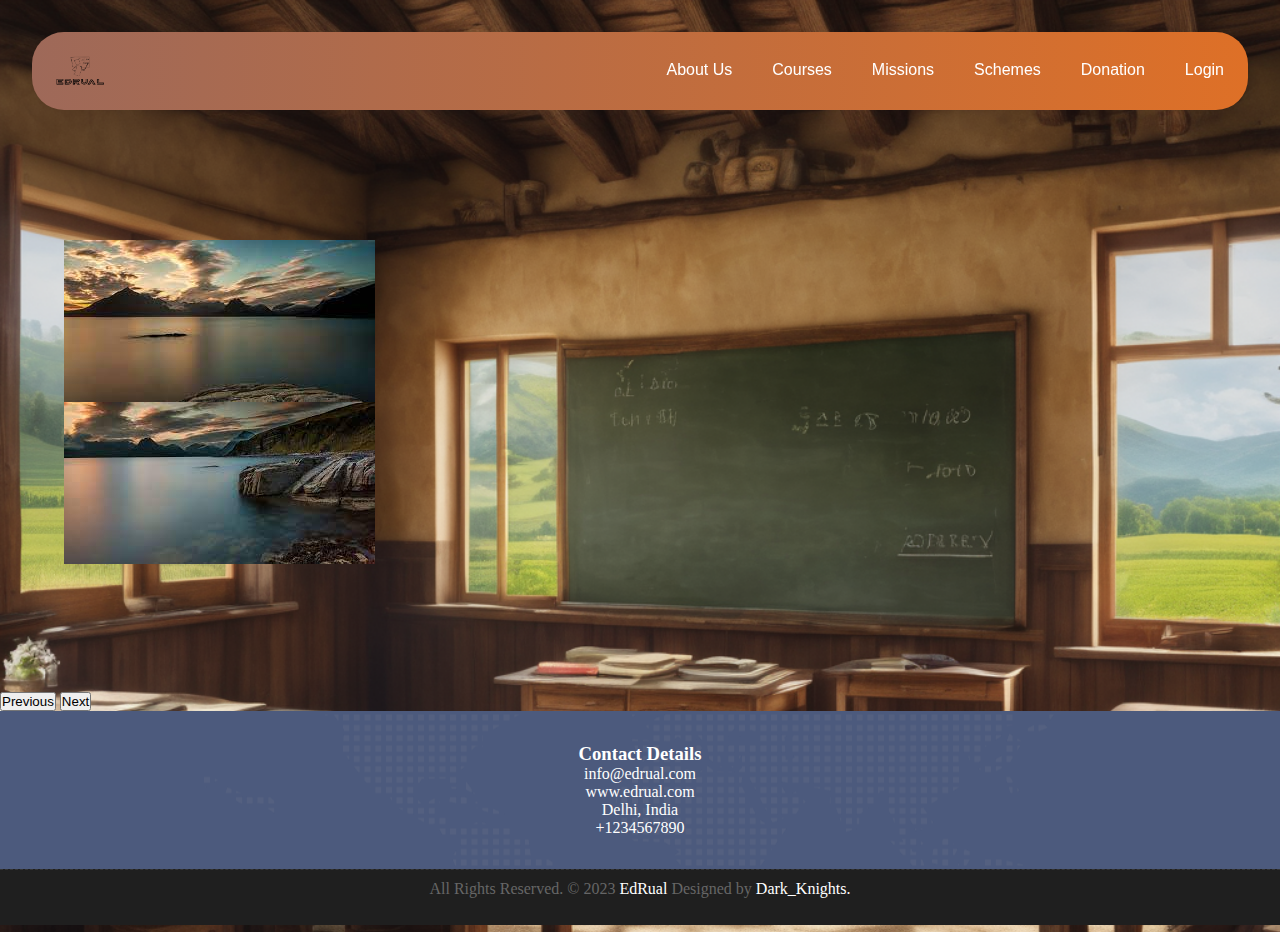
==== index.html @ 4fbaf144 "sih" ====
<!DOCTYPE html>
<html lang="en">
  <head>
    <meta charset="UTF-8" />
    <meta name="viewport" content="width=device-width, initial-scale=1.0" />
    <link rel="icon" href="logo.png" type="image/icon type" />
    <title>Edrual</title>
    <link rel="stylesheet" href="style.css" />
    <link
      href="https://cdn.jsdelivr.net/npm/bootstrap@5.3.2/dist/css/bootstrap.min.css"
      rel="stylesheet"
      integrity="sha384-T3c6CoIi6uLrA9TneNEoa7RxnatzjcDSCmG1MXxSR1GAsXEV/Dwwykc2MPK8M2HN"
      crossorigin="anonymous"
    />
    <link
      rel="stylesheet"
      href="https://cdnjs.cloudflare.com/ajax/libs/font-awesome/4.7.0/css/font-awesome.min.css"
    />
  </head>
  <body>
    <header>
      <div class="header" id="site-header">
        <div class="logo_edrual"><img src="logo.png" class="logo" /></div>
        <div class="header_ctn">
          <div class="about">
            <a href="" class="about-us">About Us</a>
          </div>
          <div class="dropdown">
            <a href="#" class="dropbtn"> Courses </a>
            <div class="dropdown-content">
              <a href="#">Communication Skills</a>
              <a href="#">Aptitude</a>
              <a href="#">Mental Maths</a>
            </div>
          </div>
          <div class="mission">
            <a href="">Missions</a>
          </div>
          <div class="scheme">
            <a class="scheme_btn" href="">Schemes</a>
          </div>
          <div class="donation">
            <a href="">Donation</a>
          </div>
          <div class="login-dropdown">
            <a href="#" class="login_btn">Login</a>
          </div>
        </div>
      </div>
    </header>
    <main>
      <div
        id="carouselExampleAutoplaying"
        class="carousel slide"
        data-bs-ride="carousel"
      >
        <div class="carousel-inner">
          <div class="carousel-item active">
            <img src="c1.jpeg" class="d-block w-100" alt="..." />
          </div>
          <div class="carousel-item">
            <img src="c2.jpeg" class="d-block w-100" alt="..." />
          </div>
        </div>
        <button
          class="carousel-control-prev"
          type="button"
          data-bs-target="#carouselExampleAutoplaying"
          data-bs-slide="prev"
        >
          <span class="carousel-control-prev-icon" aria-hidden="true"></span>
          <span class="visually-hidden">Previous</span>
        </button>
        <button
          class="carousel-control-next"
          type="button"
          data-bs-target="#carouselExampleAutoplaying"
          data-bs-slide="next"
        >
          <span class="carousel-control-next-icon" aria-hidden="true"></span>
          <span class="visually-hidden">Next</span>
        </button>
      </div>
    </main>
    <footer>
      <div class="footer_ctn">
        <div class="footer_1">
          <div class="contact">
            <div class="widget-title">
              <h3>Contact Details</h3>
            </div>

            <ul class="footer-links">
              <li><a href="mailto:#">info@edrual.com</a></li>
              <li><a href="#">www.edrual.com</a></li>
              <li>Delhi, India</li>
              <li>+1234567890</li>
            </ul>
          </div>
        </div>
        <div class="footer_2">
          <p class="footer-company-name">
            All Rights Reserved. &copy; 2023 <a href="#">EdRual</a> Designed by
            <a href="#"> Dark_Knights.</a>
          </p>
        </div>
      </div>
    </footer>
    <script
      src="https://cdn.jsdelivr.net/npm/@popperjs/core@2.11.8/dist/umd/popper.min.js"
      integrity="sha384-I7E8VVD/ismYTF4hNIPjVp/Zjvgyol6VFvRkX/vR+Vc4jQkC+hVqc2pM8ODewa9r"
      crossorigin="anonymous"
    ></script>
    <script
      src="https://cdn.jsdelivr.net/npm/bootstrap@5.3.2/dist/js/bootstrap.min.js"
      integrity="sha384-BBtl+eGJRgqQAUMxJ7pMwbEyER4l1g+O15P+16Ep7Q9Q+zqX6gSbd85u4mG4QzX+"
      crossorigin="anonymous"
    ></script>
    <script
      src="https://cdn.jsdelivr.net/npm/bootstrap@5.3.2/dist/js/bootstrap.bundle.min.js"
      integrity="sha384-C6RzsynM9kWDrMNeT87bh95OGNyZPhcTNXj1NW7RuBCsyN/o0jlpcV8Qyq46cDfL"
      crossorigin="anonymous"
    ></script>
    <script>
      const header = document.getElementById("site-header");
      const headerStickyClass = "header-sticky";

      window.addEventListener("scroll", () => {
        if (window.scrollY > 0) {
          header.classList.add(headerStickyClass);
        } else {
          header.classList.remove(headerStickyClass);
        }
      });
    </script>
  </body>
</html>
---- style.css ----
*,
::after,
::before {
    margin: 0;
    padding: 0;
    box-sizing: border-box;
}

html {
    -moz-text-size-adjust: none;
    -webkit-text-size-adjust: none;
    text-size-adjust: none;
}

body {
    min-height: 100vh;
    background-image: url(background.png);
    background-size: cover;
}

img {
    display: block;
}

header {
    position: sticky;
    top: 0;
    height: 2rem;
    width: 100%;
    z-index: 100;
}

.header {
    display: flex;
    flex-direction: row;
    align-items: center;
    justify-content: space-between;
    font-size: 1rem;
    transition: all 0.5s;
    background-image: linear-gradient(to right, #9e6959, #de7027);
    border-radius: 2rem;
    margin: 2rem;
}

.header-sticky {
    margin: 0;
    border-radius: 0;
    background-color: #9e6959;

}

.header_ctn {
    display: flex;
    align-items: center;
    flex-direction: row;
    gap: 2.5rem;
    margin: 1.5rem;
    font-family: Verdana, Geneva, Tahoma, sans-serif;
}

.dropbtn,
.mission a,
.donation a,
.login-dropdown a {
    color: white;
}



.logo {
    mix-blend-mode: multiply;
    width: 3rem;
    margin: 1.5rem
}



.mission a,
.donation a {
    text-decoration: none;
}

.login_btn {
    border: none;
    overflow: hidden;
    text-decoration: none;
}

.login_btn:hover {
    opacity: 0.9;
    cursor: pointer;
}

.mission a:hover,
.donation a:hover {
    opacity: 0.9;
}

main {
    padding-top: 7rem;
}

.about-us {
    text-decoration: none;
    color: white;
}

.carousel-inner {
    padding: 4rem;
    z-index: -10;
    width: 75%;
    max-height: 80vh;
    margin-bottom: 4rem;
}


.mission a::after,
.about a::after,
.donation a::after,
.login_btn::after,
.dropbtn::after,
.scheme_btn::after {
    content: '';
    display: block;
    width: 0;
    height: .3125rem;
    background-color: rgb(20, 20, 20);
    transition: width 0.3s;
}

.mission a:hover::after,
.about a:hover::after,
.donation a:hover::after,
.login_btn:hover::after,
.dropbtn:hover::after,
.scheme_btn:hover::after {
    width: 100%;
}


.mission a,
.about a,
.donation a,
.login_btn,
.dropbtn,
.scheme_btn {
    position: relative;
}

.mission a::after,
.about a::after,
.donation a::after,
.login_btn::after,
.dropbtn::after,
.scheme_btn::after {
    content: '';
    display: block;
    width: 0;
    height: 2px;
    background-color: white;
    transition: width 0.3s;
}

.dropdown .dropbtn {
    font-size: 16px;
    border: none;
    outline: none;
    color: white;
    background-color: inherit;
    font-family: inherit;
    margin: 0;
}

.dropbtn {
    text-decoration: none;
}

.dropdown-content {
    visibility: hidden;
    position: absolute;
    background-color: #f9f9f9;
    min-width: 10rem;
    box-shadow: 0px 8px 16px 0px rgba(0, 0, 0, 0.2);
    z-index: 1;
    margin-top: 0.5rem;
    transition: visibility 0.5s;
}

.dropdown-content a {
    float: none;
    color: black;
    padding: 0.6rem 0.8rem;
    text-decoration: none;
    display: block;
    text-align: left;
}

.dropdown-content a:hover {
    background-color: #ddd;
}

.scheme_btn {
    color: white;
    text-decoration: none;
}

.dropdown:hover .dropdown-content {
    visibility: visible;
}

.footer_ctn {
    display: flex;
    flex-direction: column;
}

.footer_1 {
    padding: 2rem;
    height: auto;
    text-align: center;
    width: 100%;
    background: #4c5a7d url(world-map.png) no-repeat center;
    color: white;
}

ul {
    list-style: none;
    color: white;
}

ul li a {
    text-decoration: none;
    color: inherit;
}

.footer_2 {
    width: 100%;
    height: 3.5rem;
    background-color: #1f1f1f;
    padding: .625rem 0;
    border-top: 1px dashed rgba(255, 255, 255, 0.1);
}

.footer-company-name {
    color: #666;
    text-align: center;
}

.footer-company-name a {
    color: white;
    text-decoration: none;
}

.carousel-control-prev-icon {
    width: 40px;
    height: 40px;
    background-image: url("data:image/svg+xml,%3csvg xmlns='http://www.w3.org/2000/svg' fill='%23FFFF00' width='8' height='8' viewBox='0 0 8 8'%3e%3cpath d='M5.25 0l-4 4 4 4 1.5-1.5L4.25 4l2.5-2.5L5.25 0z'/%3e%3c/svg%3e") !important;
}

.carousel-control-next-icon {
    width: 40px;
    height: 40px;
    background-image: url("data:image/svg+xml,%3csvg xmlns='http://www.w3.org/2000/svg' fill='%23FFFF00' width='8' height='8' viewBox='0 0 8 8'%3e%3cpath d='M2.75 0l-1.5 1.5L3.75 4l-2.5 2.5L2.75 8l4-4-4-4z'/%3e%3c/svg%3e") !Important;
}
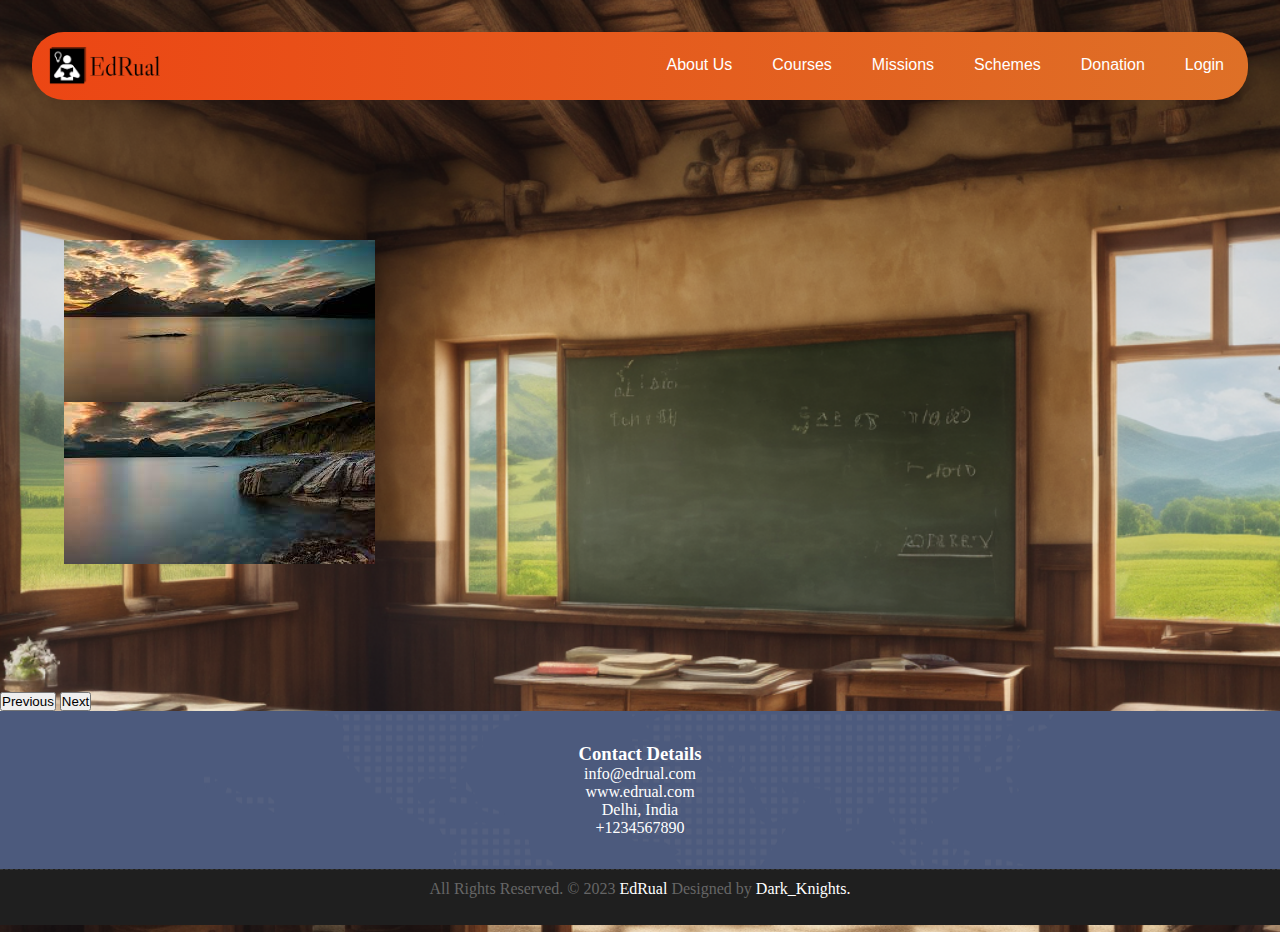
==== commit 77e66425: "sih" ====
--- a/index.html
+++ b/index.html
@@ -3,7 +3,7 @@
   <head>
     <meta charset="UTF-8" />
     <meta name="viewport" content="width=device-width, initial-scale=1.0" />
-    <link rel="icon" href="logo.png" type="image/icon type" />
+    <link rel="icon" href="icon.png" type="image/icon type" />
     <title>Edrual</title>
     <link rel="stylesheet" href="style.css" />
     <link
@@ -20,7 +20,9 @@
   <body>
     <header>
       <div class="header" id="site-header">
-        <div class="logo_edrual"><img src="logo.png" class="logo" /></div>
+        <div class="logo_edrual">
+          <img src="logo-black.png" class="logo" />
+        </div>
         <div class="header_ctn">
           <div class="about">
             <a href="" class="about-us">About Us</a>
--- a/style.css
+++ b/style.css
@@ -37,7 +37,7 @@
     justify-content: space-between;
     font-size: 1rem;
     transition: all 0.5s;
-    background-image: linear-gradient(to right, #9e6959, #de7027);
+    background-image: linear-gradient(to right, #ec4614, #de7027);
     border-radius: 2rem;
     margin: 2rem;
 }
@@ -68,9 +68,9 @@
 
 
 .logo {
-    mix-blend-mode: multiply;
-    width: 3rem;
-    margin: 1.5rem
+    padding-left: 1rem;
+    width: 8rem;
+    object-fit: fill;
 }
 
 
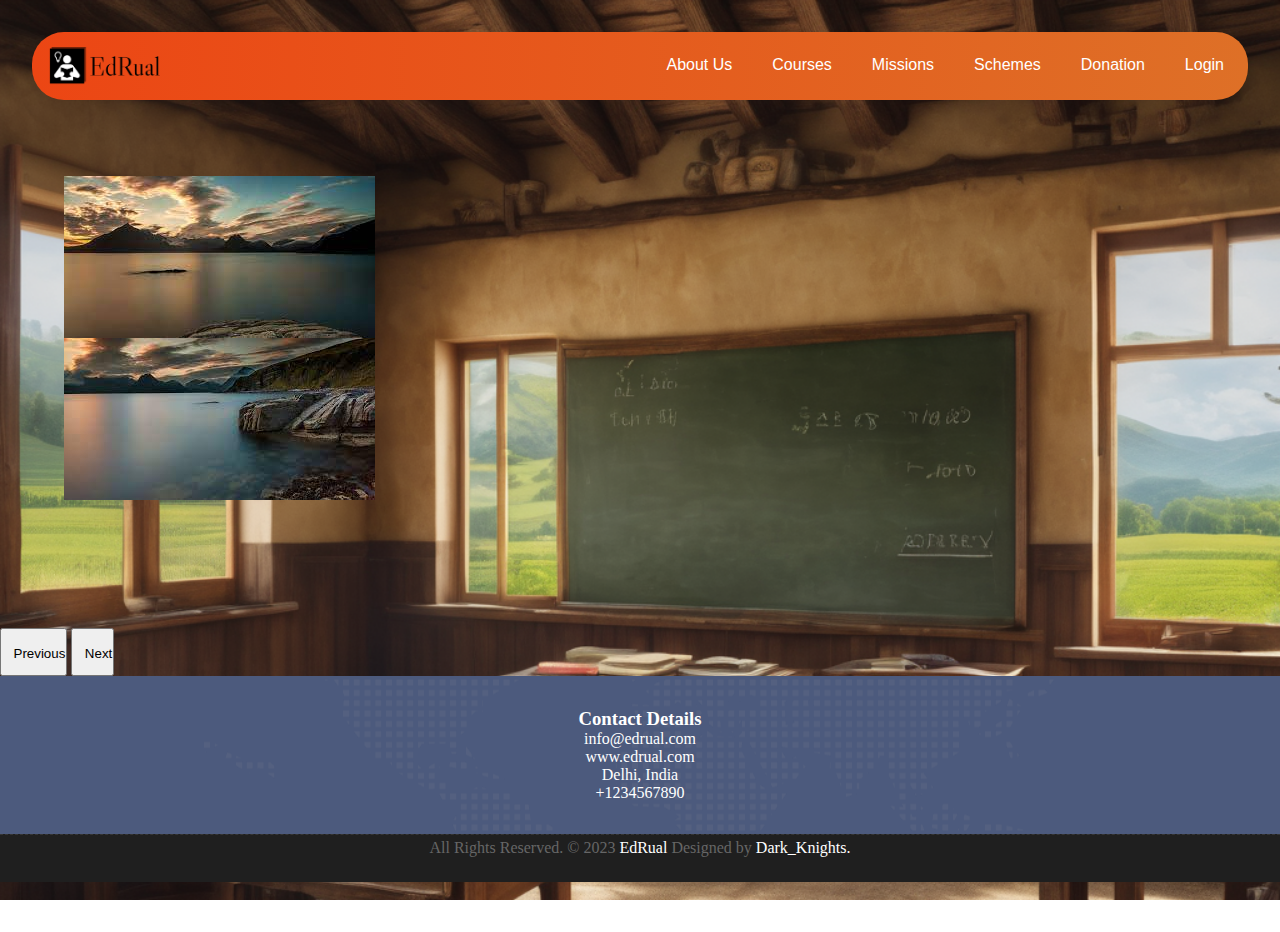
==== commit 02e60040: "sih" ====
--- a/index.html
+++ b/index.html
@@ -23,10 +23,12 @@
         <div class="logo_edrual">
           <img src="logo-black.png" class="logo" />
         </div>
+
         <div class="header_ctn">
           <div class="about">
             <a href="" class="about-us">About Us</a>
           </div>
+
           <div class="dropdown">
             <a href="#" class="dropbtn"> Courses </a>
             <div class="dropdown-content">
@@ -35,21 +37,26 @@
               <a href="#">Mental Maths</a>
             </div>
           </div>
+
           <div class="mission">
             <a href="">Missions</a>
           </div>
+
           <div class="scheme">
             <a class="scheme_btn" href="">Schemes</a>
           </div>
+
           <div class="donation">
-            <a href="">Donation</a>
+            <a href="./donation/index.html">Donation</a>
           </div>
+
           <div class="login-dropdown">
             <a href="#" class="login_btn">Login</a>
           </div>
         </div>
       </div>
     </header>
+
     <main>
       <div
         id="carouselExampleAutoplaying"
@@ -60,10 +67,12 @@
           <div class="carousel-item active">
             <img src="c1.jpeg" class="d-block w-100" alt="..." />
           </div>
+
           <div class="carousel-item">
             <img src="c2.jpeg" class="d-block w-100" alt="..." />
           </div>
         </div>
+
         <button
           class="carousel-control-prev"
           type="button"
@@ -73,6 +82,7 @@
           <span class="carousel-control-prev-icon" aria-hidden="true"></span>
           <span class="visually-hidden">Previous</span>
         </button>
+
         <button
           class="carousel-control-next"
           type="button"
@@ -91,7 +101,6 @@
             <div class="widget-title">
               <h3>Contact Details</h3>
             </div>
-
             <ul class="footer-links">
               <li><a href="mailto:#">info@edrual.com</a></li>
               <li><a href="#">www.edrual.com</a></li>
@@ -100,6 +109,7 @@
             </ul>
           </div>
         </div>
+
         <div class="footer_2">
           <p class="footer-company-name">
             All Rights Reserved. &copy; 2023 <a href="#">EdRual</a> Designed by
@@ -108,6 +118,7 @@
         </div>
       </div>
     </footer>
+
     <script
       src="https://cdn.jsdelivr.net/npm/@popperjs/core@2.11.8/dist/umd/popper.min.js"
       integrity="sha384-I7E8VVD/ismYTF4hNIPjVp/Zjvgyol6VFvRkX/vR+Vc4jQkC+hVqc2pM8ODewa9r"
@@ -123,17 +134,7 @@
       integrity="sha384-C6RzsynM9kWDrMNeT87bh95OGNyZPhcTNXj1NW7RuBCsyN/o0jlpcV8Qyq46cDfL"
       crossorigin="anonymous"
     ></script>
-    <script>
-      const header = document.getElementById("site-header");
-      const headerStickyClass = "header-sticky";
 
-      window.addEventListener("scroll", () => {
-        if (window.scrollY > 0) {
-          header.classList.add(headerStickyClass);
-        } else {
-          header.classList.remove(headerStickyClass);
-        }
-      });
-    </script>
+    <script src="script.js"></script>
   </body>
 </html>
--- a/style.css
+++ b/style.css
@@ -16,6 +16,9 @@
     min-height: 100vh;
     background-image: url(background.png);
     background-size: cover;
+    background-attachment: fixed;
+    min-height: 100vh;
+
 }
 
 img {
@@ -97,7 +100,7 @@
 }
 
 main {
-    padding-top: 7rem;
+    padding-top: 3rem;
 }
 
 .about-us {
@@ -234,9 +237,9 @@
 
 .footer_2 {
     width: 100%;
-    height: 3.5rem;
+    height: 3rem;
     background-color: #1f1f1f;
-    padding: .625rem 0;
+    padding: .25rem 0;
     border-top: 1px dashed rgba(255, 255, 255, 0.1);
 }
 
@@ -259,5 +262,36 @@
 .carousel-control-next-icon {
     width: 40px;
     height: 40px;
-    background-image: url("data:image/svg+xml,%3csvg xmlns='http://www.w3.org/2000/svg' fill='%23FFFF00' width='8' height='8' viewBox='0 0 8 8'%3e%3cpath d='M2.75 0l-1.5 1.5L3.75 4l-2.5 2.5L2.75 8l4-4-4-4z'/%3e%3c/svg%3e") !Important;
+    background-image: url("data:image/svg+xml,%3csvg xmlns='http://www.w3.org/2000/svg' fill='%23FFFF00' width='8' height='8' viewBox='0 0 8 8'%3e%3cpath d='M2.75 0l-1.5 1.5L3.75 4l-2.5 2.5L2.75 8l4-4-4-4z'/%3e%3c/svg%3e") !important;
+}
+
+
+.carousel-control-prev,
+.carousel-control-next {
+    height: 3rem;
+    line-height: 3rem;
+    top: 50% !important;
+
+}
+
+.carousel-control-prev:focus,
+.carousel-control-next:focus {
+    outline: none;
+}
+
+.carousel-control-prev::before,
+.carousel-control-next::before {
+    content: '<';
+    visibility: hidden;
+
+}
+
+.carousel-control-prev::before {
+    content: '<';
+    /* Left arrow content */
+}
+
+.carousel-control-next::before {
+    content: '>';
+    /* Right arrow content */
 }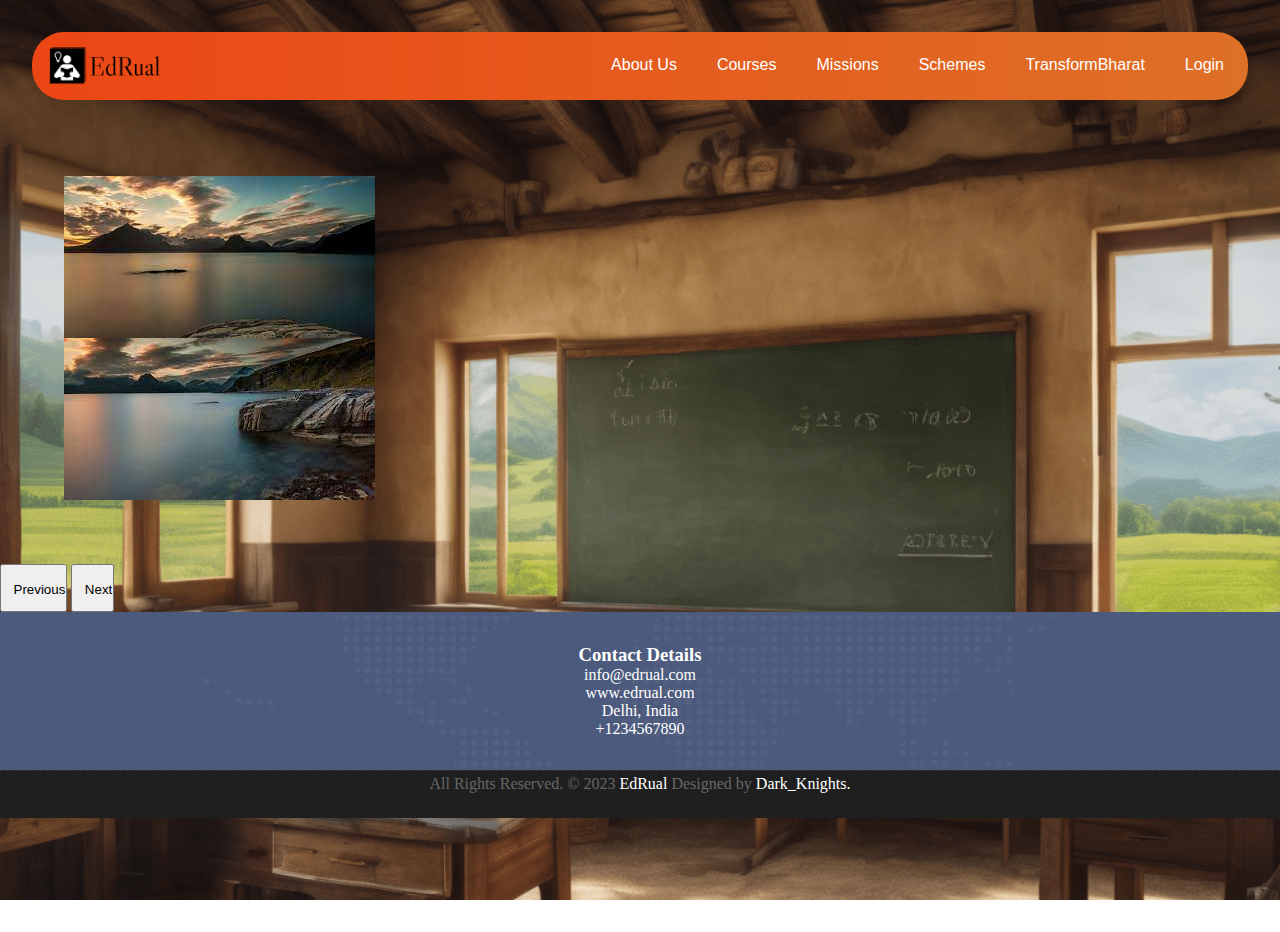
==== commit 4dc16b41: "donation" ====
--- a/index.html
+++ b/index.html
@@ -47,7 +47,12 @@
           </div>
 
           <div class="donation">
-            <a href="./donation/index.html">Donation</a>
+            <a href="#" class="dropbtn">TransformBharat</a>
+            <div class="dropdown-content">
+              <a href="#">Donate Books</a>
+              <a href="#">Donate Clothes</a>
+              <a href="./donation/index.html">Donate Money</a>
+            </div>
           </div>
 
           <div class="login-dropdown">
--- a/style.css
+++ b/style.css
@@ -89,14 +89,13 @@
     text-decoration: none;
 }
 
-.login_btn:hover {
-    opacity: 0.9;
-    cursor: pointer;
-}
-
+.login_btn:hover,
 .mission a:hover,
-.donation a:hover {
-    opacity: 0.9;
+.donation a:hover,
+.scheme_btn:hover,
+.about a:hover,
+.dropbtn:hover {
+    color: black !important;
 }
 
 main {
@@ -109,20 +108,26 @@
 }
 
 .carousel-inner {
-    padding: 4rem;
+    padding: 4rem 4rem 0 4rem;
     z-index: -10;
     width: 75%;
     max-height: 80vh;
     margin-bottom: 4rem;
 }
 
+
+.carousel-item img {
+    max-height: 100%;
+    width: auto;
+}
 
 .mission a::after,
 .about a::after,
 .donation a::after,
 .login_btn::after,
 .dropbtn::after,
-.scheme_btn::after {
+.scheme_btn::after,
+.dropdown-content a::after {
     content: '';
     display: block;
     width: 0;
@@ -136,7 +141,8 @@
 .donation a:hover::after,
 .login_btn:hover::after,
 .dropbtn:hover::after,
-.scheme_btn:hover::after {
+.scheme_btn:hover::after,
+.dropdown-content a:hover::after {
     width: 100%;
 }
 
@@ -155,16 +161,18 @@
 .donation a::after,
 .login_btn::after,
 .dropbtn::after,
-.scheme_btn::after {
+.scheme_btn::after,
+.dropdown-content a::after {
     content: '';
     display: block;
     width: 0;
     height: 2px;
-    background-color: white;
+    background-color: rgb(10, 10, 10);
     transition: width 0.3s;
 }
 
-.dropdown .dropbtn {
+.dropdown .dropbtn,
+.donation .dropbtn {
     font-size: 16px;
     border: none;
     outline: none;
@@ -207,7 +215,8 @@
     text-decoration: none;
 }
 
-.dropdown:hover .dropdown-content {
+.dropdown:hover .dropdown-content,
+.donation:hover .dropdown-content {
     visibility: visible;
 }
 
@@ -256,13 +265,13 @@
 .carousel-control-prev-icon {
     width: 40px;
     height: 40px;
-    background-image: url("data:image/svg+xml,%3csvg xmlns='http://www.w3.org/2000/svg' fill='%23FFFF00' width='8' height='8' viewBox='0 0 8 8'%3e%3cpath d='M5.25 0l-4 4 4 4 1.5-1.5L4.25 4l2.5-2.5L5.25 0z'/%3e%3c/svg%3e") !important;
+    background-image: url("data:image/svg+xml,%3csvg xmlns='http://www.w3.org/2000/svg' fill='%23FFF200' width='8' height='8' viewBox='0 0 8 8'%3e%3cpath d='M5.25 0l-4 4 4 4 1.5-1.5L4.25 4l2.5-2.5L5.25 0z'/%3e%3c/svg%3e") !important;
 }
 
 .carousel-control-next-icon {
     width: 40px;
     height: 40px;
-    background-image: url("data:image/svg+xml,%3csvg xmlns='http://www.w3.org/2000/svg' fill='%23FFFF00' width='8' height='8' viewBox='0 0 8 8'%3e%3cpath d='M2.75 0l-1.5 1.5L3.75 4l-2.5 2.5L2.75 8l4-4-4-4z'/%3e%3c/svg%3e") !important;
+    background-image: url("data:image/svg+xml,%3csvg xmlns='http://www.w3.org/2000/svg' fill='%23FFF200' width='8' height='8' viewBox='0 0 8 8'%3e%3cpath d='M2.75 0l-1.5 1.5L3.75 4l-2.5 2.5L2.75 8l4-4-4-4z'/%3e%3c/svg%3e") !important;
 }
 
 
@@ -288,10 +297,8 @@
 
 .carousel-control-prev::before {
     content: '<';
-    /* Left arrow content */
 }
 
 .carousel-control-next::before {
     content: '>';
-    /* Right arrow content */
 }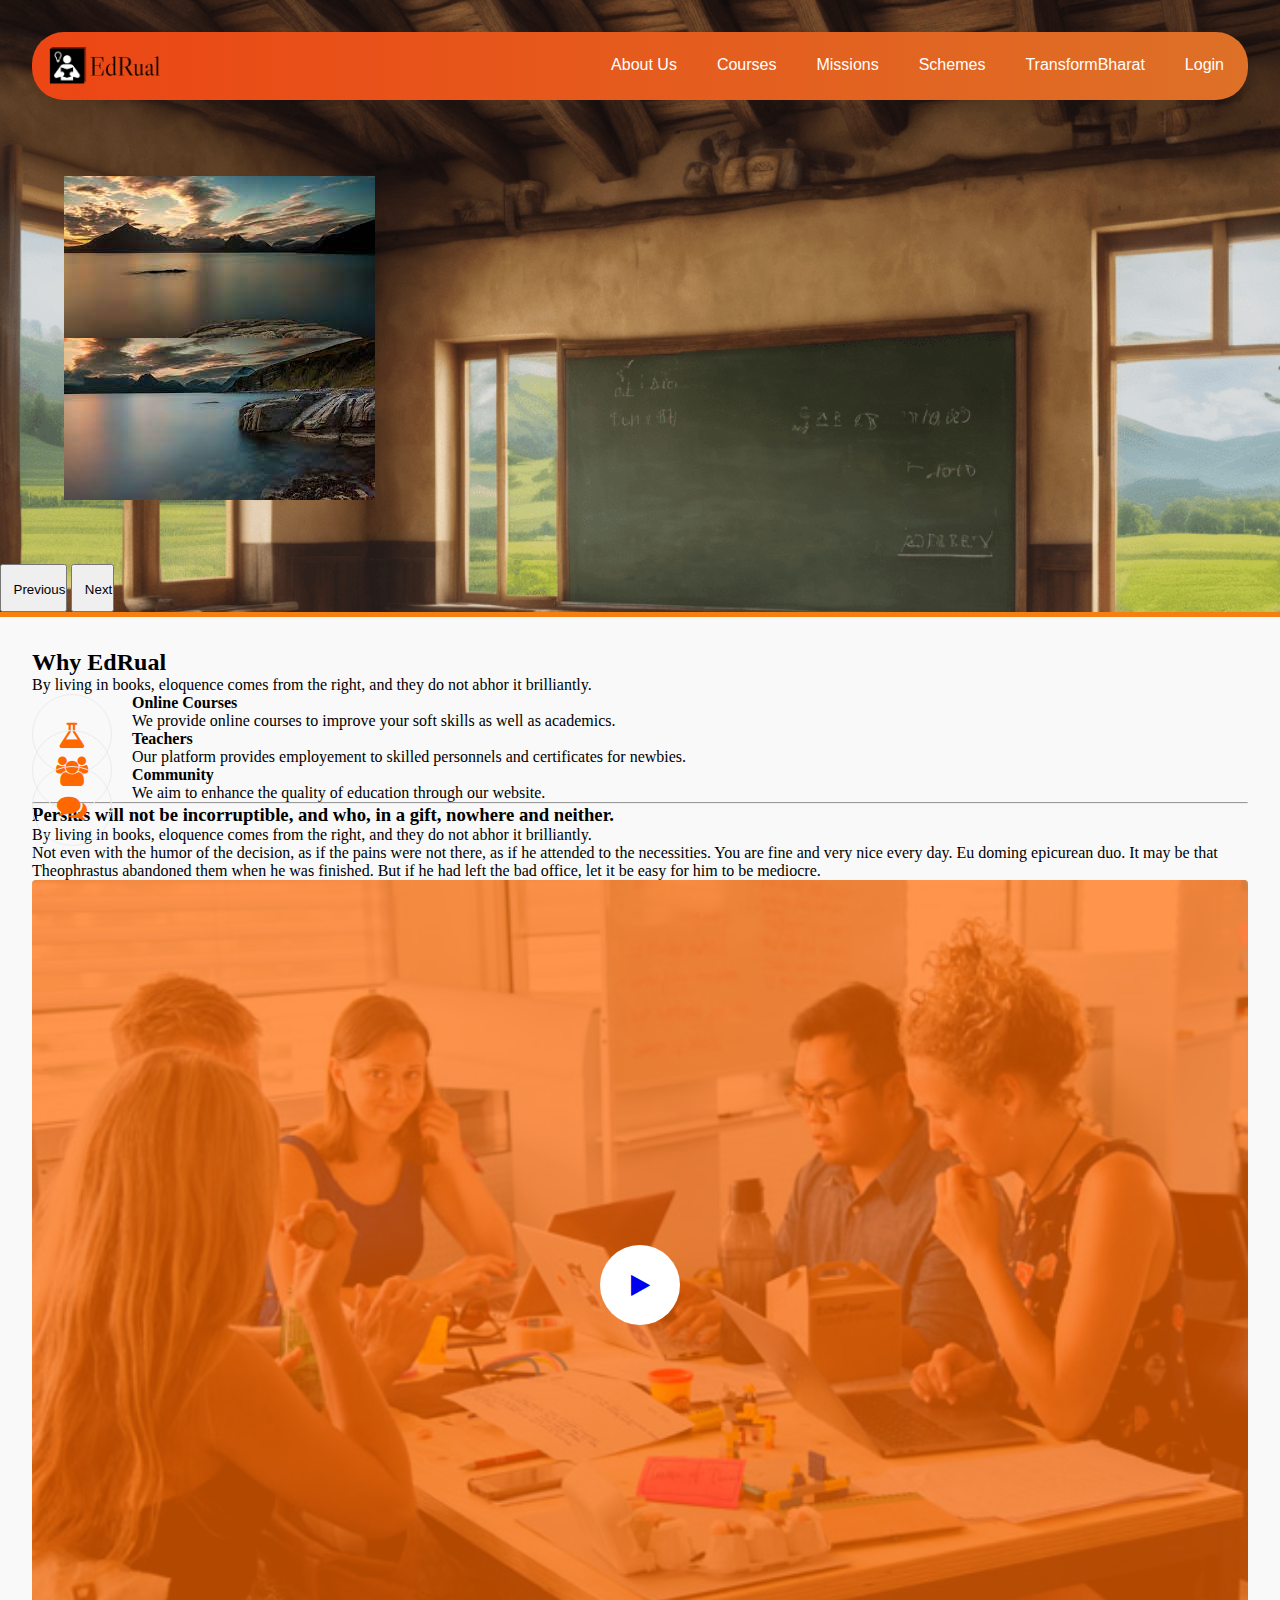
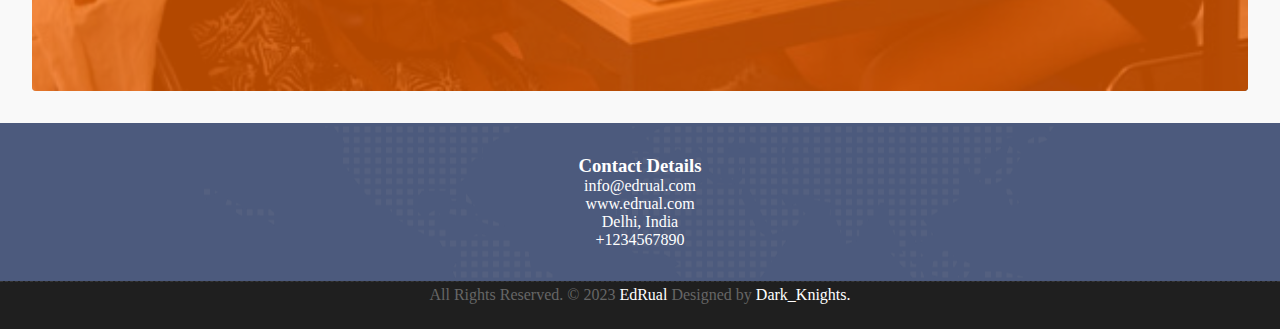
==== commit 858ee67e: "added about us" ====
--- a/index.html
+++ b/index.html
@@ -26,7 +26,7 @@
 
         <div class="header_ctn">
           <div class="about">
-            <a href="" class="about-us">About Us</a>
+            <a href="#why-us" class="about-us">About Us</a>
           </div>
 
           <div class="dropdown">
@@ -98,6 +98,103 @@
           <span class="visually-hidden">Next</span>
         </button>
       </div>
+
+      <div class="about-us-info">
+        <div id="why-us" class="section">
+          <!-- container -->
+          <div class="container">
+            <!-- row -->
+            <div class="row">
+              <div class="section-header text-center">
+                <h2>Why EdRual</h2>
+                <p class="lead">
+                  By living in books, eloquence comes from the right, and they
+                  do not abhor it brilliantly.
+                </p>
+              </div>
+
+              <!-- feature -->
+              <div class="col-md-4">
+                <div class="feature">
+                  <i class="feature-icon fa fa-flask"></i>
+                  <div class="feature-content">
+                    <h4>Online Courses</h4>
+                    <p>
+                      We provide online courses to improve your soft skills as
+                      well as academics.
+                    </p>
+                  </div>
+                </div>
+              </div>
+              <!-- /feature -->
+
+              <!-- feature -->
+              <div class="col-md-4">
+                <div class="feature">
+                  <i class="feature-icon fa fa-users"></i>
+                  <div class="feature-content">
+                    <h4>Teachers</h4>
+                    <p>
+                      Our platform provides employement to skilled personnels
+                      and certificates for newbies.
+                    </p>
+                  </div>
+                </div>
+              </div>
+              <!-- /feature -->
+
+              <!-- feature -->
+              <div class="col-md-4">
+                <div class="feature">
+                  <i class="feature-icon fa fa-comments"></i>
+                  <div class="feature-content">
+                    <h4>Community</h4>
+                    <p>
+                      We aim to enhance the quality of education through our
+                      website.
+                    </p>
+                  </div>
+                </div>
+              </div>
+              <!-- /feature -->
+            </div>
+            <!-- /row -->
+
+            <hr class="section-hr" />
+
+            <!-- row -->
+            <div class="row">
+              <div class="col-md-6">
+                <h3>
+                  Persius will not be incorruptible, and who, in a gift, nowhere
+                  and neither.
+                </h3>
+                <p class="lead">
+                  By living in books, eloquence comes from the right, and they
+                  do not abhor it brilliantly.
+                </p>
+                <p>
+                  Not even with the humor of the decision, as if the pains were
+                  not there, as if he attended to the necessities. You are fine
+                  and very nice every day. Eu doming epicurean duo. It may be
+                  that Theophrastus abandoned them when he was finished. But if
+                  he had left the bad office, let it be easy for him to be
+                  mediocre.
+                </p>
+              </div>
+
+              <div class="col-md-5 col-md-offset-1">
+                <a class="about-video" href="#">
+                  <img src="about-video.jpg" alt="" />
+                  <i class="play-icon fa fa-play"></i>
+                </a>
+              </div>
+            </div>
+            <!-- /row -->
+          </div>
+          <!-- /container -->
+        </div>
+      </div>
     </main>
     <footer>
       <div class="footer_ctn">
@@ -141,5 +238,9 @@
     ></script>
 
     <script src="script.js"></script>
+    <script
+      src="//code.tidio.co/dtrtkbz1l0tqtxumxch9gja0jjrhit35.js"
+      async
+    ></script>
   </body>
 </html>
--- a/style.css
+++ b/style.css
@@ -301,4 +301,130 @@
 
 .carousel-control-next::before {
     content: '>';
+}
+
+.about-us-info {
+    background-color: #f9f9f9;
+    height: 100%;
+    padding: 2rem;
+    border-top-color: #f57f11;
+    border-top-style: solid;
+    border-top-width: 5px;
+}
+
+
+#why-us:target::before {
+    content: "";
+    display: block;
+    height: 5rem;
+    margin: -110px 0 0;
+    visibility: hidden;
+}
+
+
+.feature {
+    position: relative;
+}
+
+.feature+.feature {
+    margin-top: 40px;
+}
+
+.feature .feature-icon {
+    position: absolute;
+    left: 0;
+    top: 0;
+    width: 80px;
+    height: 80px;
+    line-height: 80px;
+    text-align: center;
+    border-radius: 50%;
+    font-size: 30px;
+    border: 1px solid #EBEBEB;
+    color: #FF6700;
+}
+
+.feature-content {
+    padding-left: 100px;
+}
+
+/* -- About Img -- */
+.about-img {
+    margin-top: 40px;
+}
+
+.about-img>img {
+    width: 100%;
+}
+
+/* -- About Video -- */
+.about-video {
+    position: relative;
+    display: block;
+    border-radius: 4px;
+    overflow: hidden;
+}
+
+.about-video>img {
+    width: 100%;
+}
+
+.about-video .play-icon {
+    position: absolute;
+    top: 50%;
+    left: 50%;
+    -webkit-transform: translate(-50%, -50%);
+    -ms-transform: translate(-50%, -50%);
+    transform: translate(-50%, -50%);
+    width: 80px;
+    height: 80px;
+    line-height: 80px;
+    text-align: center;
+    background: #fff;
+    border-radius: 50%;
+    font-size: 24.027px;
+    z-index: 10;
+    -webkit-animation: 2s play-animation infinite;
+    animation: 2s play-animation infinite;
+    -webkit-transition: 0.2s color;
+    transition: 0.2s color;
+}
+
+.about-video:hover .play-icon {
+    color: #FF6700;
+}
+
+@-webkit-keyframes play-animation {
+    from {
+        -webkit-box-shadow: 0px 0px 0px 0px #FFF;
+        box-shadow: 0px 0px 0px 0px #FFF;
+    }
+
+    to {
+        -webkit-box-shadow: 0px 0px 0px 10px transparent;
+        box-shadow: 0px 0px 0px 10px transparent;
+    }
+}
+
+@keyframes play-animation {
+    from {
+        -webkit-box-shadow: 0px 0px 0px 0px #FFF;
+        box-shadow: 0px 0px 0px 0px #FFF;
+    }
+
+    to {
+        -webkit-box-shadow: 0px 0px 0px 10px transparent;
+        box-shadow: 0px 0px 0px 10px transparent;
+    }
+}
+
+.about-video:after {
+    content: "";
+    position: absolute;
+    left: 0;
+    right: 0;
+    bottom: 0;
+    top: 0;
+    background-color: #FF6700;
+    opacity: 0.7;
 }